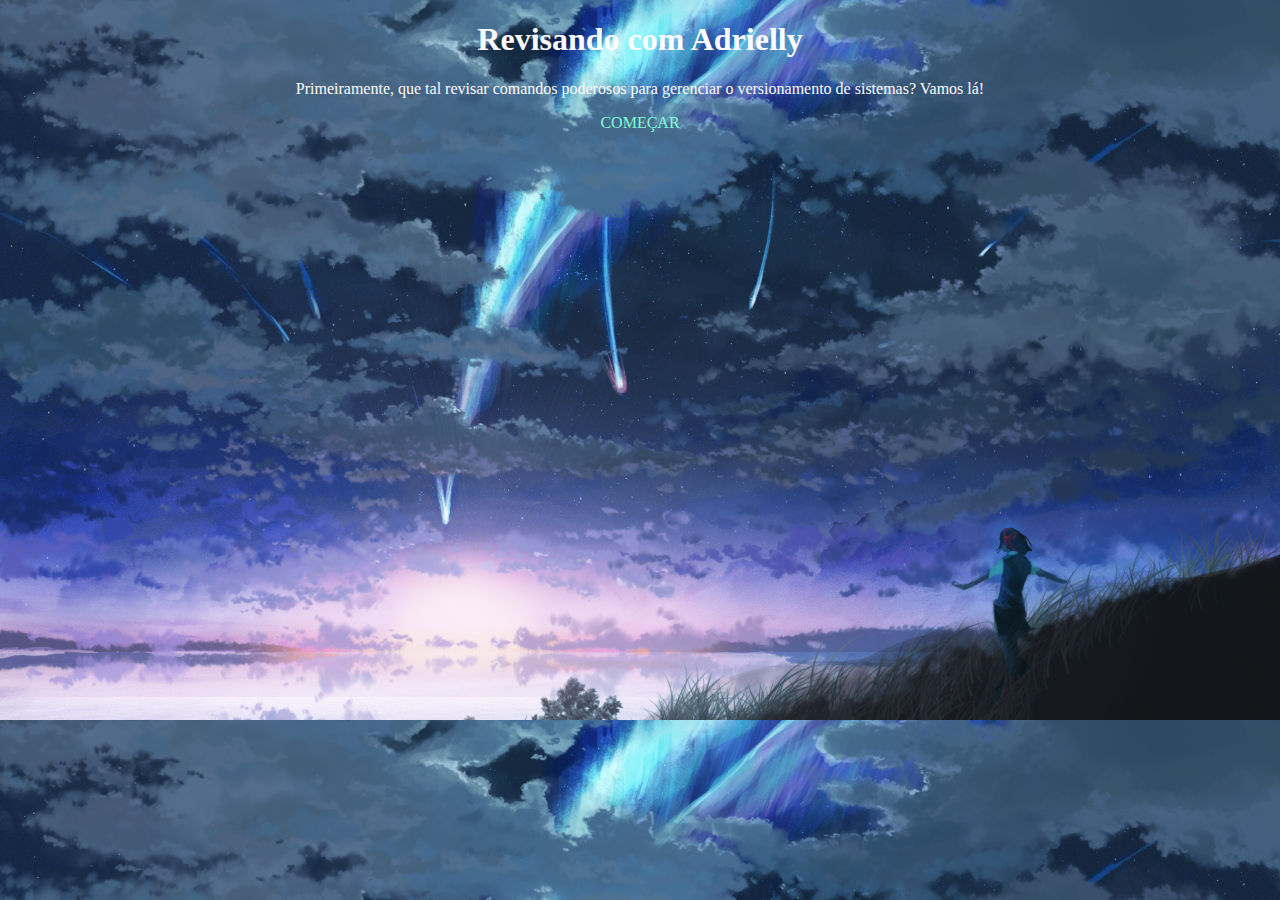
==== index.html @ 79b1b4cb "Atualização dia 28/06" ====
<!DOCTYPE html>
<html lang="pt-br">
  <head>
    <meta charset="UTF-8" />
    <meta http-equiv="X-UA-Compatible" content="IE=edge" />
    <meta name="viewport" content="width=device-width, initial-scale=1.0" />
    <title>Revisão Front-End</title>
    <style>
        a{
            text-decoration:none;
            text-transform: uppercase;
            color:aquamarine;
        }
    </style>
    <link rel="stylesheet" type="text/css" href="estrutura.css" media="screen" />
  </head>
  <body>
    <h1>Revisando com Adrielly</h1>
    <p>
      Primeiramente, que tal revisar comandos poderosos para gerenciar o versionamento de sistemas?
      Vamos lá!
    </p>
    <a href="aula1.html">Começar</a>
  </body>
</html>
---- estrutura.css ----
body{
    background-image: url(background/your.png); 
    background-size: cover; 

    color: rgb(253, 251, 253);

    text-align: center;
}
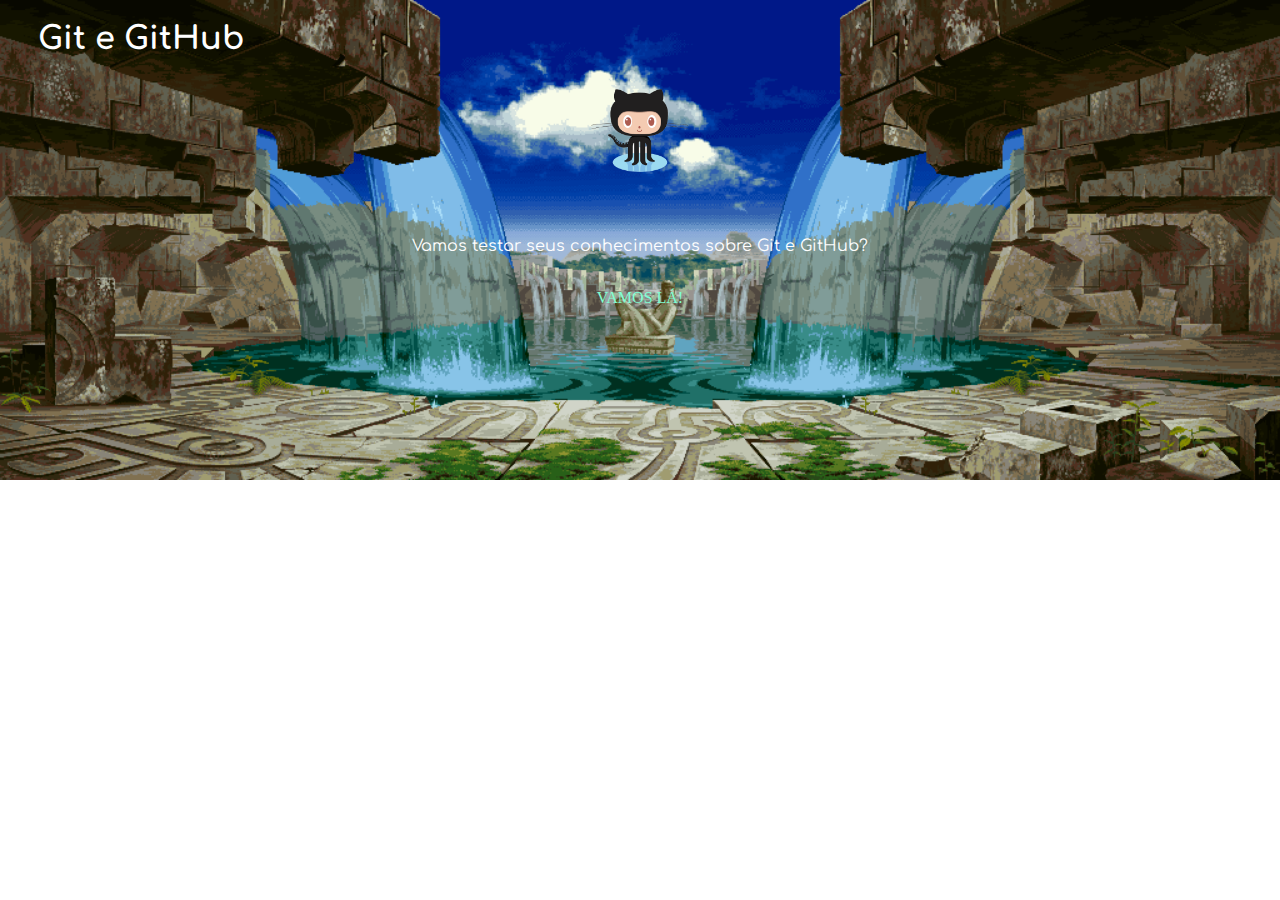
==== commit 299b8074: "Colocando gif" ====
--- a/index.html
+++ b/index.html
@@ -4,7 +4,7 @@
     <meta charset="UTF-8" />
     <meta http-equiv="X-UA-Compatible" content="IE=edge" />
     <meta name="viewport" content="width=device-width, initial-scale=1.0" />
-    <title>Revisão Front-End</title>
+    <title>Git Game</title>
     <style>
         a{
             text-decoration:none;
@@ -15,11 +15,18 @@
     <link rel="stylesheet" type="text/css" href="estrutura.css" media="screen" />
   </head>
   <body>
-    <h1>Revisando com Adrielly</h1>
-    <p>
-      Primeiramente, que tal revisar comandos poderosos para gerenciar o versionamento de sistemas?
-      Vamos lá!
-    </p>
-    <a href="aula1.html">Começar</a>
+    <div class = "titulo">
+        <h1>Git e GitHub</h1>
+    </div>
+    <div class="imagem">
+      <img src="background/octacat.png" width="200"">
+  </div>
+    <div class="subtitulo">
+      <p>Vamos testar seus conhecimentos sobre Git e GitHub?</p>
+        <br>
+    </div>
+    <div class="botao">
+    <a href="aula1.html">Vamos lá!</a>
+    </div>
   </body>
 </html>
--- a/estrutura.css
+++ b/estrutura.css
@@ -1,8 +1,57 @@
+@font-face{
+    font-family: "Comfortaa";
+    src:url('fontes/Comfortaa-VariableFont_wght.ttf') format('truetype');
+}
+.titulo{
+    font-family: "Comfortaa";
+    color:#FFFFFF;
+    margin-left: 30px;
+}
+.subtitulo{
+    font-family: "Comfortaa";
+    color:#FFFFFF;
+    margin-top: 50px;
+    text-align: center;
+}
+.botao{
+    text-align: center;
+}
+.imagem{
+    text-align: center;
+}
+.cat{
+    margin-left: 1px;
+}
+
 body{
-    background-image: url(background/your.png); 
-    background-size: cover; 
-
-    color: rgb(253, 251, 253);
-
-    text-align: center;
-}+    background-image: url('background/cenario.gif'); 
+    background-repeat: no-repeat;
+    background-size: cover;
+    
+}
+.btn {
+    background: #3dd9f5;
+    background-image: -webkit-linear-gradient(top, #3dd9f5, #234a8c);
+    background-image: -moz-linear-gradient(top, #3dd9f5, #234a8c);
+    background-image: -ms-linear-gradient(top, #3dd9f5, #234a8c);
+    background-image: -o-linear-gradient(top, #3dd9f5, #234a8c);
+    background-image: linear-gradient(to bottom, #3dd9f5, #234a8c);
+    -webkit-border-radius: 25;
+    -moz-border-radius: 25;
+    border-radius: 25px;
+    font-family: "Comfortaa";
+    color: #ffffff;
+    font-size: 20px;
+    padding: 10px 20px 10px 20px;
+    text-decoration: none;
+  }
+  
+  .btn:hover {
+    background: #234a8c;
+    background-image: -webkit-linear-gradient(top, #234a8c, #3dd9f5);
+    background-image: -moz-linear-gradient(top, #234a8c, #3dd9f5);
+    background-image: -ms-linear-gradient(top, #234a8c, #3dd9f5);
+    background-image: -o-linear-gradient(top, #234a8c, #3dd9f5);
+    background-image: linear-gradient(to bottom, #234a8c, #3dd9f5);
+    text-decoration: none;
+  }